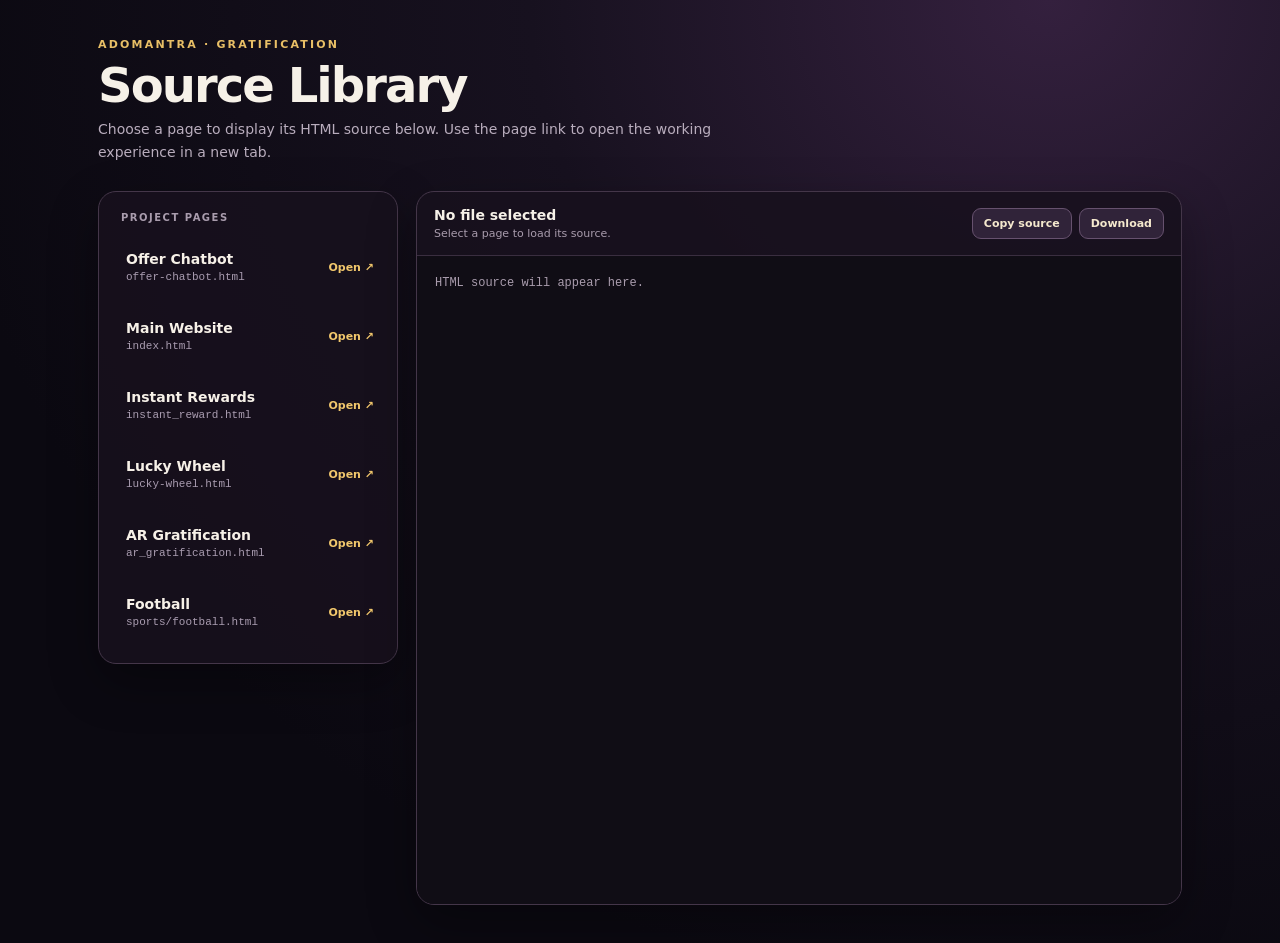
==== gratification-source-viewer.html @ e4a09dad "Add gratification source viewer and publish project pages" ====
<!doctype html>
<html lang="en">
<head>
  <meta charset="utf-8">
  <meta name="viewport" content="width=device-width, initial-scale=1">
  <title>Adomantra Gratification — Source Library</title>
  <style>
    :root { color-scheme: dark; font-family: Inter, ui-sans-serif, system-ui, -apple-system, BlinkMacSystemFont, "Segoe UI", sans-serif; background: #0b0911; color: #f6f1e8; }
    * { box-sizing: border-box; }
    body { margin: 0; min-height: 100vh; background: radial-gradient(ellipse at 82% 0%, #34203e 0, #17111f 35%, #0b0911 75%); }
    .shell { width: min(1180px, 100%); min-height: 100vh; margin: auto; padding: 38px clamp(18px, 4vw, 48px); }
    header { margin-bottom: 28px; }
    .eyebrow { color: #e8bf66; font-size: 11px; font-weight: 800; letter-spacing: .2em; text-transform: uppercase; }
    h1 { margin: 9px 0 8px; font-size: clamp(30px, 5vw, 48px); line-height: 1.05; letter-spacing: -.04em; }
    header p { max-width: 660px; margin: 0; color: #b9adbd; font-size: 14px; line-height: 1.6; }
    .workspace { display: grid; grid-template-columns: minmax(230px, 300px) minmax(0, 1fr); gap: 18px; align-items: start; }
    .library, .viewer { border: 1px solid #443649; border-radius: 18px; background: rgba(23, 17, 29, .88); box-shadow: 0 18px 50px #0005; }
    .library { padding: 13px; }
    .library-title { padding: 7px 9px 13px; color: #a99cad; font-size: 10px; font-weight: 800; letter-spacing: .15em; text-transform: uppercase; }
    .page-item { display: grid; grid-template-columns: 1fr auto; gap: 8px; align-items: center; margin-bottom: 7px; padding: 9px; border: 1px solid transparent; border-radius: 12px; transition: background .18s ease, border-color .18s ease; }
    .page-item:hover, .page-item.active { border-color: #705530; background: #2b2033; }
    .source-button { display: block; width: 100%; padding: 5px 4px; border: 0; color: #f7f1e8; background: none; text-align: left; cursor: pointer; font: inherit; }
    .source-button strong { display: block; font-size: 14px; font-weight: 750; }
    .source-button code { display: block; margin-top: 4px; color: #aa9db1; font-size: 11px; overflow-wrap: anywhere; }
    .open-link { color: #f1c76c; font-size: 11px; font-weight: 750; text-decoration: none; white-space: nowrap; }
    .open-link:hover { text-decoration: underline; }
    .viewer { min-width: 0; overflow: hidden; }
    .viewer-head { display: flex; align-items: center; justify-content: space-between; gap: 12px; padding: 15px 17px; border-bottom: 1px solid #3a2e40; }
    .file-meta { min-width: 0; }
    .file-meta strong { display: block; font-size: 14px; overflow-wrap: anywhere; }
    .file-meta span { display: block; margin-top: 4px; color: #a99cad; font-size: 11px; }
    .actions { display: flex; gap: 7px; flex-shrink: 0; }
    .actions button { padding: 8px 11px; border: 1px solid #66516e; border-radius: 9px; color: #f5e9ce; background: #302339; cursor: pointer; font-family: inherit; font-size: 11px; font-weight: 700; }
    .actions button:hover { border-color: #e2bd70; }
    .code-wrap { height: min(72vh, 760px); min-height: 390px; overflow: auto; background: #100d15; }
    pre { margin: 0; padding: 18px; color: #e7dfeb; font: 12px/1.65 ui-monospace, SFMono-Regular, Menlo, Consolas, monospace; tab-size: 2; white-space: pre; }
    #empty { color: #a99cad; }
    #error { display: none; margin: 15px; padding: 12px; border: 1px solid #824947; border-radius: 10px; color: #ffd1cb; background: #3a1e24; font-size: 13px; line-height: 1.5; }
    @media (max-width: 760px) { .shell { padding-top: 26px; } .workspace { grid-template-columns: 1fr; } .library { display: grid; grid-template-columns: 1fr 1fr; gap: 4px; } .library-title { grid-column: 1 / -1; } .page-item { margin-bottom: 0; } .code-wrap { height: 58vh; } }
    @media (max-width: 460px) { .library { grid-template-columns: 1fr; } .viewer-head { align-items: flex-start; flex-direction: column; } .actions { width: 100%; } .actions button { flex: 1; } }
  </style>
</head>
<body>
  <main class="shell">
    <header>
      <div class="eyebrow">Adomantra · Gratification</div>
      <h1>Source Library</h1>
      <p>Choose a page to display its HTML source below. Use the page link to open the working experience in a new tab.</p>
    </header>
    <div class="workspace">
      <nav class="library" aria-label="HTML pages">
        <div class="library-title">Project pages</div>
        <div class="page-item"><button class="source-button" data-file="offer-chatbot.html" data-name="Offer Chatbot"><strong>Offer Chatbot</strong><code>offer-chatbot.html</code></button><a class="open-link" href="offer-chatbot.html" target="_blank" rel="noopener">Open ↗</a></div>
        <div class="page-item"><button class="source-button" data-file="index.html" data-name="Main Website"><strong>Main Website</strong><code>index.html</code></button><a class="open-link" href="index.html" target="_blank" rel="noopener">Open ↗</a></div>
        <div class="page-item"><button class="source-button" data-file="instant_reward.html" data-name="Instant Rewards"><strong>Instant Rewards</strong><code>instant_reward.html</code></button><a class="open-link" href="instant_reward.html" target="_blank" rel="noopener">Open ↗</a></div>
        <div class="page-item"><button class="source-button" data-file="lucky-wheel.html" data-name="Lucky Wheel"><strong>Lucky Wheel</strong><code>lucky-wheel.html</code></button><a class="open-link" href="lucky-wheel.html" target="_blank" rel="noopener">Open ↗</a></div>
        <div class="page-item"><button class="source-button" data-file="ar_gratification.html" data-name="AR Gratification"><strong>AR Gratification</strong><code>ar_gratification.html</code></button><a class="open-link" href="ar_gratification.html" target="_blank" rel="noopener">Open ↗</a></div>
        <div class="page-item"><button class="source-button" data-file="sports/football.html" data-name="Football"><strong>Football</strong><code>sports/football.html</code></button><a class="open-link" href="sports/football.html" target="_blank" rel="noopener">Open ↗</a></div>
      </nav>
      <section class="viewer" aria-label="HTML source viewer">
        <div class="viewer-head">
          <div class="file-meta"><strong id="fileName">No file selected</strong><span id="fileStatus">Select a page to load its source.</span></div>
          <div class="actions"><button id="copyButton" type="button" disabled>Copy source</button><button id="downloadButton" type="button" disabled>Download</button></div>
        </div>
        <div class="code-wrap"><pre><code id="source"><span id="empty">HTML source will appear here.</span></code></pre></div>
        <div id="error" role="alert"></div>
      </section>
    </div>
  </main>
  <script>
    (() => {
      const buttons = [...document.querySelectorAll('.source-button')];
      const source = document.getElementById('source');
      const fileName = document.getElementById('fileName');
      const fileStatus = document.getElementById('fileStatus');
      const errorBox = document.getElementById('error');
      const copyButton = document.getElementById('copyButton');
      const downloadButton = document.getElementById('downloadButton');
      let currentSource = '';
      let currentFile = '';

      async function loadSource(button) {
        buttons.forEach(item => item.closest('.page-item').classList.toggle('active', item === button));
        currentFile = button.dataset.file;
        fileName.textContent = button.dataset.name;
        fileStatus.textContent = `Loading ${currentFile}…`;
        source.textContent = 'Loading source…';
        errorBox.style.display = 'none';
        copyButton.disabled = downloadButton.disabled = true;
        try {
          const response = await fetch(currentFile, { cache: 'no-store' });
          if (!response.ok) throw new Error(`HTTP ${response.status}`);
          currentSource = await response.text();
          source.textContent = currentSource;
          fileStatus.textContent = `${currentSource.split('\n').length.toLocaleString()} lines · ${new Blob([currentSource]).size.toLocaleString()} bytes`;
          copyButton.disabled = downloadButton.disabled = false;
        } catch (error) {
          currentSource = '';
          source.textContent = '';
          fileStatus.textContent = 'Could not load source';
          errorBox.textContent = location.protocol === 'file:'
            ? 'Serve this folder over HTTP (for example, with VS Code Live Server) to load files into the viewer.'
            : `Could not load ${currentFile}: ${error.message}`;
          errorBox.style.display = 'block';
        }
      }

      buttons.forEach(button => button.addEventListener('click', () => loadSource(button)));
      copyButton.addEventListener('click', async () => {
        try {
          await navigator.clipboard.writeText(currentSource);
          copyButton.textContent = 'Copied';
          setTimeout(() => copyButton.textContent = 'Copy source', 1400);
        } catch {
          fileStatus.textContent = 'Clipboard access is unavailable in this browser.';
        }
      });
      downloadButton.addEventListener('click', () => {
        const blob = new Blob([currentSource], { type: 'text/html;charset=utf-8' });
        const url = URL.createObjectURL(blob);
        const link = document.createElement('a');
        link.href = url;
        link.download = currentFile.split('/').pop();
        link.click();
        URL.revokeObjectURL(url);
      });
    })();
  </script>
</body>
</html>
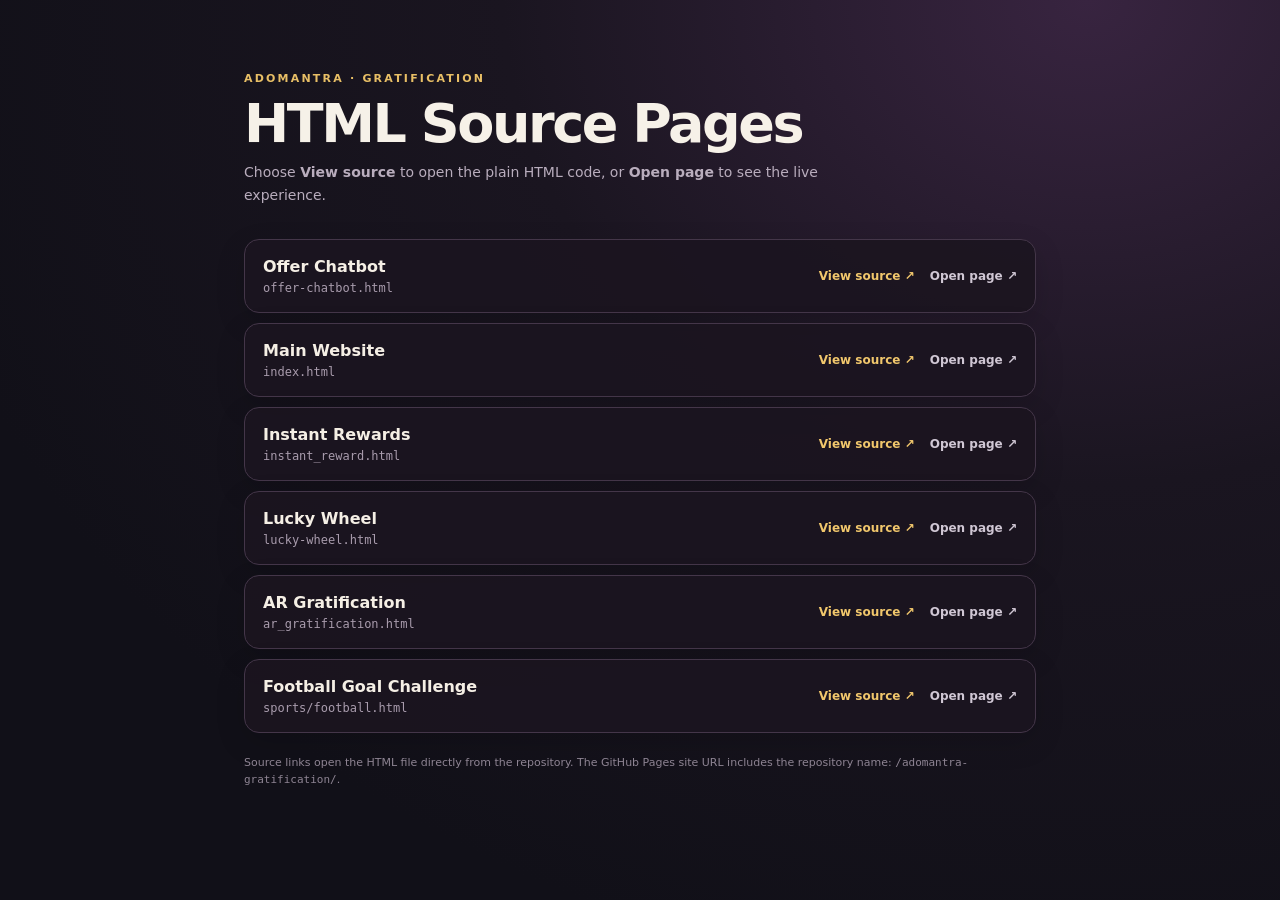
==== commit a66afa67: "Simplify gratification source links" ====
--- a/gratification-source-viewer.html
+++ b/gratification-source-viewer.html
@@ -3,128 +3,62 @@
 <head>
   <meta charset="utf-8">
   <meta name="viewport" content="width=device-width, initial-scale=1">
-  <title>Adomantra Gratification — Source Library</title>
+  <meta name="theme-color" content="#111018">
+  <title>Gratification Pages · HTML Source</title>
   <style>
-    :root { color-scheme: dark; font-family: Inter, ui-sans-serif, system-ui, -apple-system, BlinkMacSystemFont, "Segoe UI", sans-serif; background: #0b0911; color: #f6f1e8; }
+    :root { color-scheme: dark; font-family: Inter, ui-sans-serif, system-ui, -apple-system, BlinkMacSystemFont, "Segoe UI", sans-serif; background: #111018; color: #f6f1e8; }
     * { box-sizing: border-box; }
-    body { margin: 0; min-height: 100vh; background: radial-gradient(ellipse at 82% 0%, #34203e 0, #17111f 35%, #0b0911 75%); }
-    .shell { width: min(1180px, 100%); min-height: 100vh; margin: auto; padding: 38px clamp(18px, 4vw, 48px); }
-    header { margin-bottom: 28px; }
+    body { min-height: 100vh; margin: 0; background: radial-gradient(ellipse at 85% 0%, #382440 0, #1a1520 38%, #111018 78%); }
+    main { width: min(880px, 100%); margin: auto; padding: clamp(28px, 7vw, 72px) clamp(18px, 5vw, 44px); }
     .eyebrow { color: #e8bf66; font-size: 11px; font-weight: 800; letter-spacing: .2em; text-transform: uppercase; }
-    h1 { margin: 9px 0 8px; font-size: clamp(30px, 5vw, 48px); line-height: 1.05; letter-spacing: -.04em; }
-    header p { max-width: 660px; margin: 0; color: #b9adbd; font-size: 14px; line-height: 1.6; }
-    .workspace { display: grid; grid-template-columns: minmax(230px, 300px) minmax(0, 1fr); gap: 18px; align-items: start; }
-    .library, .viewer { border: 1px solid #443649; border-radius: 18px; background: rgba(23, 17, 29, .88); box-shadow: 0 18px 50px #0005; }
-    .library { padding: 13px; }
-    .library-title { padding: 7px 9px 13px; color: #a99cad; font-size: 10px; font-weight: 800; letter-spacing: .15em; text-transform: uppercase; }
-    .page-item { display: grid; grid-template-columns: 1fr auto; gap: 8px; align-items: center; margin-bottom: 7px; padding: 9px; border: 1px solid transparent; border-radius: 12px; transition: background .18s ease, border-color .18s ease; }
-    .page-item:hover, .page-item.active { border-color: #705530; background: #2b2033; }
-    .source-button { display: block; width: 100%; padding: 5px 4px; border: 0; color: #f7f1e8; background: none; text-align: left; cursor: pointer; font: inherit; }
-    .source-button strong { display: block; font-size: 14px; font-weight: 750; }
-    .source-button code { display: block; margin-top: 4px; color: #aa9db1; font-size: 11px; overflow-wrap: anywhere; }
-    .open-link { color: #f1c76c; font-size: 11px; font-weight: 750; text-decoration: none; white-space: nowrap; }
-    .open-link:hover { text-decoration: underline; }
-    .viewer { min-width: 0; overflow: hidden; }
-    .viewer-head { display: flex; align-items: center; justify-content: space-between; gap: 12px; padding: 15px 17px; border-bottom: 1px solid #3a2e40; }
-    .file-meta { min-width: 0; }
-    .file-meta strong { display: block; font-size: 14px; overflow-wrap: anywhere; }
-    .file-meta span { display: block; margin-top: 4px; color: #a99cad; font-size: 11px; }
-    .actions { display: flex; gap: 7px; flex-shrink: 0; }
-    .actions button { padding: 8px 11px; border: 1px solid #66516e; border-radius: 9px; color: #f5e9ce; background: #302339; cursor: pointer; font-family: inherit; font-size: 11px; font-weight: 700; }
-    .actions button:hover { border-color: #e2bd70; }
-    .code-wrap { height: min(72vh, 760px); min-height: 390px; overflow: auto; background: #100d15; }
-    pre { margin: 0; padding: 18px; color: #e7dfeb; font: 12px/1.65 ui-monospace, SFMono-Regular, Menlo, Consolas, monospace; tab-size: 2; white-space: pre; }
-    #empty { color: #a99cad; }
-    #error { display: none; margin: 15px; padding: 12px; border: 1px solid #824947; border-radius: 10px; color: #ffd1cb; background: #3a1e24; font-size: 13px; line-height: 1.5; }
-    @media (max-width: 760px) { .shell { padding-top: 26px; } .workspace { grid-template-columns: 1fr; } .library { display: grid; grid-template-columns: 1fr 1fr; gap: 4px; } .library-title { grid-column: 1 / -1; } .page-item { margin-bottom: 0; } .code-wrap { height: 58vh; } }
-    @media (max-width: 460px) { .library { grid-template-columns: 1fr; } .viewer-head { align-items: flex-start; flex-direction: column; } .actions { width: 100%; } .actions button { flex: 1; } }
+    h1 { margin: 12px 0 10px; font-size: clamp(32px, 7vw, 54px); line-height: 1; letter-spacing: -.045em; }
+    .intro { max-width: 620px; margin: 0; color: #b9adbd; font-size: 14px; line-height: 1.65; }
+    .pages { display: grid; gap: 10px; margin-top: 32px; }
+    .page { display: flex; align-items: center; justify-content: space-between; gap: 16px; padding: 17px 18px; border: 1px solid #443649; border-radius: 15px; background: rgba(27, 21, 32, .9); box-shadow: 0 10px 30px #0002; transition: border-color .18s ease, transform .18s ease, background .18s ease; }
+    .page:hover { transform: translateY(-2px); border-color: #866c3e; background: #251d2b; }
+    .info { min-width: 0; }
+    .info h2 { margin: 0; color: #f5efe5; font-size: 16px; font-weight: 750; }
+    .info code { display: block; margin-top: 5px; color: #a99cad; font-size: 12px; overflow-wrap: anywhere; }
+    .links { display: flex; flex-shrink: 0; align-items: center; gap: 15px; }
+    a { color: #f1c76c; font-size: 12px; font-weight: 750; text-decoration: none; }
+    a:hover { text-decoration: underline; text-underline-offset: 3px; }
+    .open-link { color: #d0c7d4; font-weight: 600; }
+    footer { margin-top: 22px; color: #8e8493; font-size: 11px; line-height: 1.5; }
+    @media (max-width: 560px) { .page { align-items: flex-start; flex-direction: column; } .links { width: 100%; justify-content: space-between; padding-top: 3px; } }
   </style>
 </head>
 <body>
-  <main class="shell">
-    <header>
-      <div class="eyebrow">Adomantra · Gratification</div>
-      <h1>Source Library</h1>
-      <p>Choose a page to display its HTML source below. Use the page link to open the working experience in a new tab.</p>
-    </header>
-    <div class="workspace">
-      <nav class="library" aria-label="HTML pages">
-        <div class="library-title">Project pages</div>
-        <div class="page-item"><button class="source-button" data-file="offer-chatbot.html" data-name="Offer Chatbot"><strong>Offer Chatbot</strong><code>offer-chatbot.html</code></button><a class="open-link" href="offer-chatbot.html" target="_blank" rel="noopener">Open ↗</a></div>
-        <div class="page-item"><button class="source-button" data-file="index.html" data-name="Main Website"><strong>Main Website</strong><code>index.html</code></button><a class="open-link" href="index.html" target="_blank" rel="noopener">Open ↗</a></div>
-        <div class="page-item"><button class="source-button" data-file="instant_reward.html" data-name="Instant Rewards"><strong>Instant Rewards</strong><code>instant_reward.html</code></button><a class="open-link" href="instant_reward.html" target="_blank" rel="noopener">Open ↗</a></div>
-        <div class="page-item"><button class="source-button" data-file="lucky-wheel.html" data-name="Lucky Wheel"><strong>Lucky Wheel</strong><code>lucky-wheel.html</code></button><a class="open-link" href="lucky-wheel.html" target="_blank" rel="noopener">Open ↗</a></div>
-        <div class="page-item"><button class="source-button" data-file="ar_gratification.html" data-name="AR Gratification"><strong>AR Gratification</strong><code>ar_gratification.html</code></button><a class="open-link" href="ar_gratification.html" target="_blank" rel="noopener">Open ↗</a></div>
-        <div class="page-item"><button class="source-button" data-file="sports/football.html" data-name="Football"><strong>Football</strong><code>sports/football.html</code></button><a class="open-link" href="sports/football.html" target="_blank" rel="noopener">Open ↗</a></div>
-      </nav>
-      <section class="viewer" aria-label="HTML source viewer">
-        <div class="viewer-head">
-          <div class="file-meta"><strong id="fileName">No file selected</strong><span id="fileStatus">Select a page to load its source.</span></div>
-          <div class="actions"><button id="copyButton" type="button" disabled>Copy source</button><button id="downloadButton" type="button" disabled>Download</button></div>
-        </div>
-        <div class="code-wrap"><pre><code id="source"><span id="empty">HTML source will appear here.</span></code></pre></div>
-        <div id="error" role="alert"></div>
-      </section>
-    </div>
+  <main>
+    <div class="eyebrow">Adomantra · Gratification</div>
+    <h1>HTML Source Pages</h1>
+    <p class="intro">Choose <strong>View source</strong> to open the plain HTML code, or <strong>Open page</strong> to see the live experience.</p>
+    <section class="pages" aria-label="Gratification pages">
+      <article class="page">
+        <div class="info"><h2>Offer Chatbot</h2><code>offer-chatbot.html</code></div>
+        <div class="links"><a href="https://raw.githubusercontent.com/MKDD07/adomantra-gratification/main/offer-chatbot.html" target="_blank" rel="noopener">View source ↗</a><a class="open-link" href="offer-chatbot.html" target="_blank" rel="noopener">Open page ↗</a></div>
+      </article>
+      <article class="page">
+        <div class="info"><h2>Main Website</h2><code>index.html</code></div>
+        <div class="links"><a href="https://raw.githubusercontent.com/MKDD07/adomantra-gratification/main/index.html" target="_blank" rel="noopener">View source ↗</a><a class="open-link" href="index.html" target="_blank" rel="noopener">Open page ↗</a></div>
+      </article>
+      <article class="page">
+        <div class="info"><h2>Instant Rewards</h2><code>instant_reward.html</code></div>
+        <div class="links"><a href="https://raw.githubusercontent.com/MKDD07/adomantra-gratification/main/instant_reward.html" target="_blank" rel="noopener">View source ↗</a><a class="open-link" href="instant_reward.html" target="_blank" rel="noopener">Open page ↗</a></div>
+      </article>
+      <article class="page">
+        <div class="info"><h2>Lucky Wheel</h2><code>lucky-wheel.html</code></div>
+        <div class="links"><a href="https://raw.githubusercontent.com/MKDD07/adomantra-gratification/main/lucky-wheel.html" target="_blank" rel="noopener">View source ↗</a><a class="open-link" href="lucky-wheel.html" target="_blank" rel="noopener">Open page ↗</a></div>
+      </article>
+      <article class="page">
+        <div class="info"><h2>AR Gratification</h2><code>ar_gratification.html</code></div>
+        <div class="links"><a href="https://raw.githubusercontent.com/MKDD07/adomantra-gratification/main/ar_gratification.html" target="_blank" rel="noopener">View source ↗</a><a class="open-link" href="ar_gratification.html" target="_blank" rel="noopener">Open page ↗</a></div>
+      </article>
+      <article class="page">
+        <div class="info"><h2>Football Goal Challenge</h2><code>sports/football.html</code></div>
+        <div class="links"><a href="https://raw.githubusercontent.com/MKDD07/adomantra-gratification/main/sports/football.html" target="_blank" rel="noopener">View source ↗</a><a class="open-link" href="sports/football.html" target="_blank" rel="noopener">Open page ↗</a></div>
+      </article>
+    </section>
+    <footer>Source links open the HTML file directly from the repository. The GitHub Pages site URL includes the repository name: <code>/adomantra-gratification/</code>.</footer>
   </main>
-  <script>
-    (() => {
-      const buttons = [...document.querySelectorAll('.source-button')];
-      const source = document.getElementById('source');
-      const fileName = document.getElementById('fileName');
-      const fileStatus = document.getElementById('fileStatus');
-      const errorBox = document.getElementById('error');
-      const copyButton = document.getElementById('copyButton');
-      const downloadButton = document.getElementById('downloadButton');
-      let currentSource = '';
-      let currentFile = '';
-
-      async function loadSource(button) {
-        buttons.forEach(item => item.closest('.page-item').classList.toggle('active', item === button));
-        currentFile = button.dataset.file;
-        fileName.textContent = button.dataset.name;
-        fileStatus.textContent = `Loading ${currentFile}…`;
-        source.textContent = 'Loading source…';
-        errorBox.style.display = 'none';
-        copyButton.disabled = downloadButton.disabled = true;
-        try {
-          const response = await fetch(currentFile, { cache: 'no-store' });
-          if (!response.ok) throw new Error(`HTTP ${response.status}`);
-          currentSource = await response.text();
-          source.textContent = currentSource;
-          fileStatus.textContent = `${currentSource.split('\n').length.toLocaleString()} lines · ${new Blob([currentSource]).size.toLocaleString()} bytes`;
-          copyButton.disabled = downloadButton.disabled = false;
-        } catch (error) {
-          currentSource = '';
-          source.textContent = '';
-          fileStatus.textContent = 'Could not load source';
-          errorBox.textContent = location.protocol === 'file:'
-            ? 'Serve this folder over HTTP (for example, with VS Code Live Server) to load files into the viewer.'
-            : `Could not load ${currentFile}: ${error.message}`;
-          errorBox.style.display = 'block';
-        }
-      }
-
-      buttons.forEach(button => button.addEventListener('click', () => loadSource(button)));
-      copyButton.addEventListener('click', async () => {
-        try {
-          await navigator.clipboard.writeText(currentSource);
-          copyButton.textContent = 'Copied';
-          setTimeout(() => copyButton.textContent = 'Copy source', 1400);
-        } catch {
-          fileStatus.textContent = 'Clipboard access is unavailable in this browser.';
-        }
-      });
-      downloadButton.addEventListener('click', () => {
-        const blob = new Blob([currentSource], { type: 'text/html;charset=utf-8' });
-        const url = URL.createObjectURL(blob);
-        const link = document.createElement('a');
-        link.href = url;
-        link.download = currentFile.split('/').pop();
-        link.click();
-        URL.revokeObjectURL(url);
-      });
-    })();
-  </script>
 </body>
 </html>
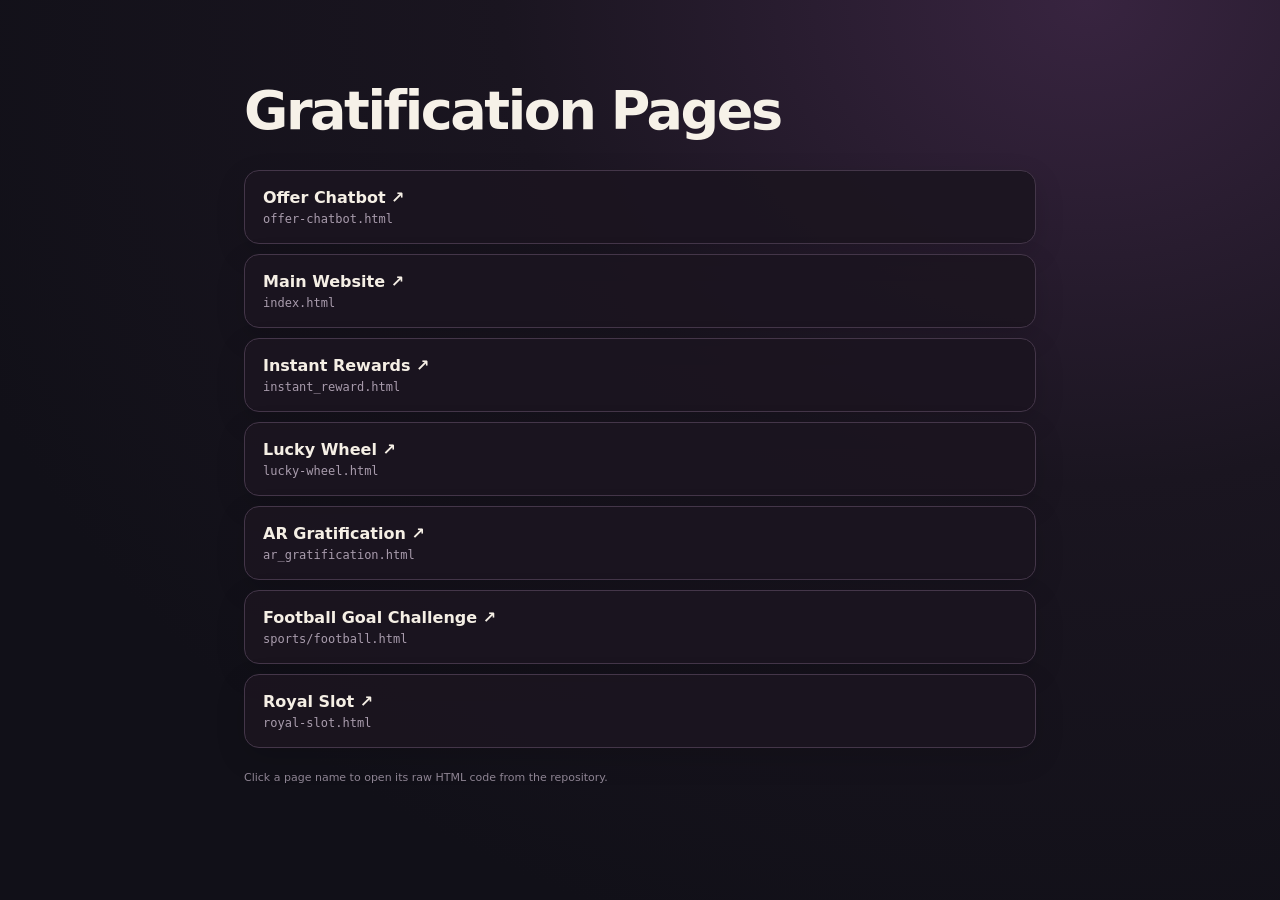
==== commit 4faa30e4: "Link page names directly to HTML source" ====
--- a/gratification-source-viewer.html
+++ b/gratification-source-viewer.html
@@ -14,51 +14,30 @@
     h1 { margin: 12px 0 10px; font-size: clamp(32px, 7vw, 54px); line-height: 1; letter-spacing: -.045em; }
     .intro { max-width: 620px; margin: 0; color: #b9adbd; font-size: 14px; line-height: 1.65; }
     .pages { display: grid; gap: 10px; margin-top: 32px; }
-    .page { display: flex; align-items: center; justify-content: space-between; gap: 16px; padding: 17px 18px; border: 1px solid #443649; border-radius: 15px; background: rgba(27, 21, 32, .9); box-shadow: 0 10px 30px #0002; transition: border-color .18s ease, transform .18s ease, background .18s ease; }
+    .page { display: flex; align-items: center; gap: 16px; padding: 17px 18px; border: 1px solid #443649; border-radius: 15px; background: rgba(27, 21, 32, .9); box-shadow: 0 10px 30px #0002; transition: border-color .18s ease, transform .18s ease, background .18s ease; }
     .page:hover { transform: translateY(-2px); border-color: #866c3e; background: #251d2b; }
     .info { min-width: 0; }
-    .info h2 { margin: 0; color: #f5efe5; font-size: 16px; font-weight: 750; }
+    .info h2 { margin: 0; font-size: 16px; font-weight: 750; }
+    .page-link { color: #f5efe5; font-size: inherit; font-weight: inherit; text-decoration: none; }
+    .page-link:hover { color: #f1c76c; }
     .info code { display: block; margin-top: 5px; color: #a99cad; font-size: 12px; overflow-wrap: anywhere; }
-    .links { display: flex; flex-shrink: 0; align-items: center; gap: 15px; }
-    a { color: #f1c76c; font-size: 12px; font-weight: 750; text-decoration: none; }
-    a:hover { text-decoration: underline; text-underline-offset: 3px; }
-    .open-link { color: #d0c7d4; font-weight: 600; }
     footer { margin-top: 22px; color: #8e8493; font-size: 11px; line-height: 1.5; }
-    @media (max-width: 560px) { .page { align-items: flex-start; flex-direction: column; } .links { width: 100%; justify-content: space-between; padding-top: 3px; } }
+    @media (max-width: 560px) { .page { align-items: flex-start; } }
   </style>
 </head>
 <body>
   <main>
-    <div class="eyebrow">Adomantra · Gratification</div>
-    <h1>HTML Source Pages</h1>
-    <p class="intro">Choose <strong>View source</strong> to open the plain HTML code, or <strong>Open page</strong> to see the live experience.</p>
+    <h1>Gratification Pages</h1>
     <section class="pages" aria-label="Gratification pages">
-      <article class="page">
-        <div class="info"><h2>Offer Chatbot</h2><code>offer-chatbot.html</code></div>
-        <div class="links"><a href="https://raw.githubusercontent.com/MKDD07/adomantra-gratification/main/offer-chatbot.html" target="_blank" rel="noopener">View source ↗</a><a class="open-link" href="offer-chatbot.html" target="_blank" rel="noopener">Open page ↗</a></div>
-      </article>
-      <article class="page">
-        <div class="info"><h2>Main Website</h2><code>index.html</code></div>
-        <div class="links"><a href="https://raw.githubusercontent.com/MKDD07/adomantra-gratification/main/index.html" target="_blank" rel="noopener">View source ↗</a><a class="open-link" href="index.html" target="_blank" rel="noopener">Open page ↗</a></div>
-      </article>
-      <article class="page">
-        <div class="info"><h2>Instant Rewards</h2><code>instant_reward.html</code></div>
-        <div class="links"><a href="https://raw.githubusercontent.com/MKDD07/adomantra-gratification/main/instant_reward.html" target="_blank" rel="noopener">View source ↗</a><a class="open-link" href="instant_reward.html" target="_blank" rel="noopener">Open page ↗</a></div>
-      </article>
-      <article class="page">
-        <div class="info"><h2>Lucky Wheel</h2><code>lucky-wheel.html</code></div>
-        <div class="links"><a href="https://raw.githubusercontent.com/MKDD07/adomantra-gratification/main/lucky-wheel.html" target="_blank" rel="noopener">View source ↗</a><a class="open-link" href="lucky-wheel.html" target="_blank" rel="noopener">Open page ↗</a></div>
-      </article>
-      <article class="page">
-        <div class="info"><h2>AR Gratification</h2><code>ar_gratification.html</code></div>
-        <div class="links"><a href="https://raw.githubusercontent.com/MKDD07/adomantra-gratification/main/ar_gratification.html" target="_blank" rel="noopener">View source ↗</a><a class="open-link" href="ar_gratification.html" target="_blank" rel="noopener">Open page ↗</a></div>
-      </article>
-      <article class="page">
-        <div class="info"><h2>Football Goal Challenge</h2><code>sports/football.html</code></div>
-        <div class="links"><a href="https://raw.githubusercontent.com/MKDD07/adomantra-gratification/main/sports/football.html" target="_blank" rel="noopener">View source ↗</a><a class="open-link" href="sports/football.html" target="_blank" rel="noopener">Open page ↗</a></div>
-      </article>
+      <article class="page"><div class="info"><h2><a class="page-link" href="https://raw.githubusercontent.com/MKDD07/adomantra-gratification/main/offer-chatbot.html" target="_blank" rel="noopener">Offer Chatbot ↗</a></h2><code>offer-chatbot.html</code></div></article>
+      <article class="page"><div class="info"><h2><a class="page-link" href="https://raw.githubusercontent.com/MKDD07/adomantra-gratification/main/index.html" target="_blank" rel="noopener">Main Website ↗</a></h2><code>index.html</code></div></article>
+      <article class="page"><div class="info"><h2><a class="page-link" href="https://raw.githubusercontent.com/MKDD07/adomantra-gratification/main/instant_reward.html" target="_blank" rel="noopener">Instant Rewards ↗</a></h2><code>instant_reward.html</code></div></article>
+      <article class="page"><div class="info"><h2><a class="page-link" href="https://raw.githubusercontent.com/MKDD07/adomantra-gratification/main/lucky-wheel.html" target="_blank" rel="noopener">Lucky Wheel ↗</a></h2><code>lucky-wheel.html</code></div></article>
+      <article class="page"><div class="info"><h2><a class="page-link" href="https://raw.githubusercontent.com/MKDD07/adomantra-gratification/main/ar_gratification.html" target="_blank" rel="noopener">AR Gratification ↗</a></h2><code>ar_gratification.html</code></div></article>
+      <article class="page"><div class="info"><h2><a class="page-link" href="https://raw.githubusercontent.com/MKDD07/adomantra-gratification/main/sports/football.html" target="_blank" rel="noopener">Football Goal Challenge ↗</a></h2><code>sports/football.html</code></div></article>
+      <article class="page"><div class="info"><h2><a class="page-link" href="https://raw.githubusercontent.com/MKDD07/adomantra-gratification/main/royal-slot.html" target="_blank" rel="noopener">Royal Slot ↗</a></h2><code>royal-slot.html</code></div></article>
     </section>
-    <footer>Source links open the HTML file directly from the repository. The GitHub Pages site URL includes the repository name: <code>/adomantra-gratification/</code>.</footer>
+    <footer>Click a page name to open its raw HTML code from the repository.</footer>
   </main>
 </body>
 </html>
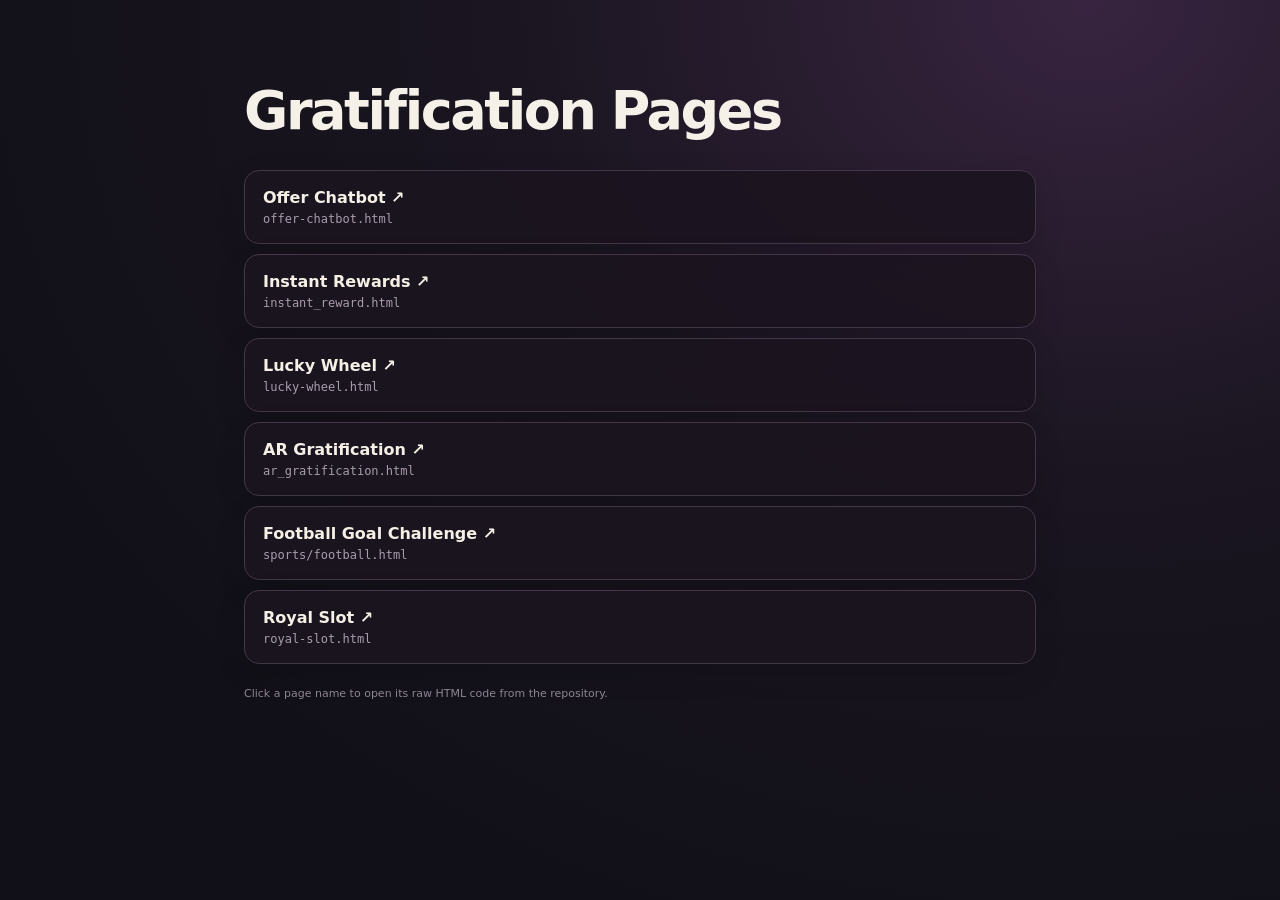
==== commit fa47b079: "Remove main website source entry" ====
--- a/gratification-source-viewer.html
+++ b/gratification-source-viewer.html
@@ -30,7 +30,6 @@
     <h1>Gratification Pages</h1>
     <section class="pages" aria-label="Gratification pages">
       <article class="page"><div class="info"><h2><a class="page-link" href="https://raw.githubusercontent.com/MKDD07/adomantra-gratification/main/offer-chatbot.html" target="_blank" rel="noopener">Offer Chatbot ↗</a></h2><code>offer-chatbot.html</code></div></article>
-      <article class="page"><div class="info"><h2><a class="page-link" href="https://raw.githubusercontent.com/MKDD07/adomantra-gratification/main/index.html" target="_blank" rel="noopener">Main Website ↗</a></h2><code>index.html</code></div></article>
       <article class="page"><div class="info"><h2><a class="page-link" href="https://raw.githubusercontent.com/MKDD07/adomantra-gratification/main/instant_reward.html" target="_blank" rel="noopener">Instant Rewards ↗</a></h2><code>instant_reward.html</code></div></article>
       <article class="page"><div class="info"><h2><a class="page-link" href="https://raw.githubusercontent.com/MKDD07/adomantra-gratification/main/lucky-wheel.html" target="_blank" rel="noopener">Lucky Wheel ↗</a></h2><code>lucky-wheel.html</code></div></article>
       <article class="page"><div class="info"><h2><a class="page-link" href="https://raw.githubusercontent.com/MKDD07/adomantra-gratification/main/ar_gratification.html" target="_blank" rel="noopener">AR Gratification ↗</a></h2><code>ar_gratification.html</code></div></article>
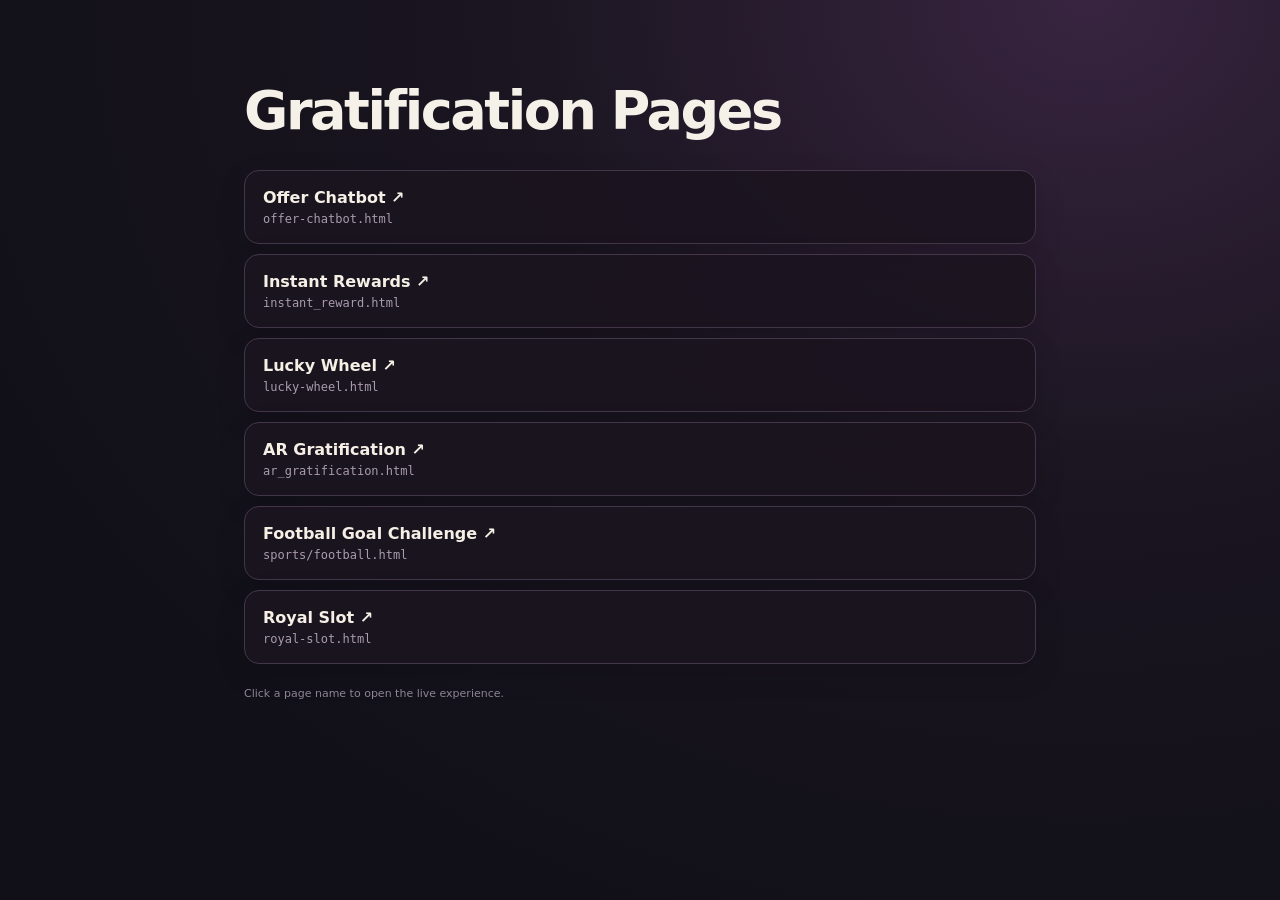
==== commit ce6e0d1d: "Link viewer entries to live pages" ====
--- a/gratification-source-viewer.html
+++ b/gratification-source-viewer.html
@@ -29,14 +29,14 @@
   <main>
     <h1>Gratification Pages</h1>
     <section class="pages" aria-label="Gratification pages">
-      <article class="page"><div class="info"><h2><a class="page-link" href="https://raw.githubusercontent.com/MKDD07/adomantra-gratification/main/offer-chatbot.html" target="_blank" rel="noopener">Offer Chatbot ↗</a></h2><code>offer-chatbot.html</code></div></article>
-      <article class="page"><div class="info"><h2><a class="page-link" href="https://raw.githubusercontent.com/MKDD07/adomantra-gratification/main/instant_reward.html" target="_blank" rel="noopener">Instant Rewards ↗</a></h2><code>instant_reward.html</code></div></article>
-      <article class="page"><div class="info"><h2><a class="page-link" href="https://raw.githubusercontent.com/MKDD07/adomantra-gratification/main/lucky-wheel.html" target="_blank" rel="noopener">Lucky Wheel ↗</a></h2><code>lucky-wheel.html</code></div></article>
-      <article class="page"><div class="info"><h2><a class="page-link" href="https://raw.githubusercontent.com/MKDD07/adomantra-gratification/main/ar_gratification.html" target="_blank" rel="noopener">AR Gratification ↗</a></h2><code>ar_gratification.html</code></div></article>
-      <article class="page"><div class="info"><h2><a class="page-link" href="https://raw.githubusercontent.com/MKDD07/adomantra-gratification/main/sports/football.html" target="_blank" rel="noopener">Football Goal Challenge ↗</a></h2><code>sports/football.html</code></div></article>
-      <article class="page"><div class="info"><h2><a class="page-link" href="https://raw.githubusercontent.com/MKDD07/adomantra-gratification/main/royal-slot.html" target="_blank" rel="noopener">Royal Slot ↗</a></h2><code>royal-slot.html</code></div></article>
+      <article class="page"><div class="info"><h2><a class="page-link" href="https://mkdd07.github.io/adomantra-gratification/offer-chatbot.html" target="_blank" rel="noopener">Offer Chatbot ↗</a></h2><code>offer-chatbot.html</code></div></article>
+      <article class="page"><div class="info"><h2><a class="page-link" href="https://mkdd07.github.io/adomantra-gratification/instant_reward.html" target="_blank" rel="noopener">Instant Rewards ↗</a></h2><code>instant_reward.html</code></div></article>
+      <article class="page"><div class="info"><h2><a class="page-link" href="https://mkdd07.github.io/adomantra-gratification/lucky-wheel.html" target="_blank" rel="noopener">Lucky Wheel ↗</a></h2><code>lucky-wheel.html</code></div></article>
+      <article class="page"><div class="info"><h2><a class="page-link" href="https://mkdd07.github.io/adomantra-gratification/ar_gratification.html" target="_blank" rel="noopener">AR Gratification ↗</a></h2><code>ar_gratification.html</code></div></article>
+      <article class="page"><div class="info"><h2><a class="page-link" href="https://mkdd07.github.io/adomantra-gratification/sports/football.html" target="_blank" rel="noopener">Football Goal Challenge ↗</a></h2><code>sports/football.html</code></div></article>
+      <article class="page"><div class="info"><h2><a class="page-link" href="https://mkdd07.github.io/adomantra-gratification/royal-slot.html" target="_blank" rel="noopener">Royal Slot ↗</a></h2><code>royal-slot.html</code></div></article>
     </section>
-    <footer>Click a page name to open its raw HTML code from the repository.</footer>
+    <footer>Click a page name to open the live experience.</footer>
   </main>
 </body>
 </html>
